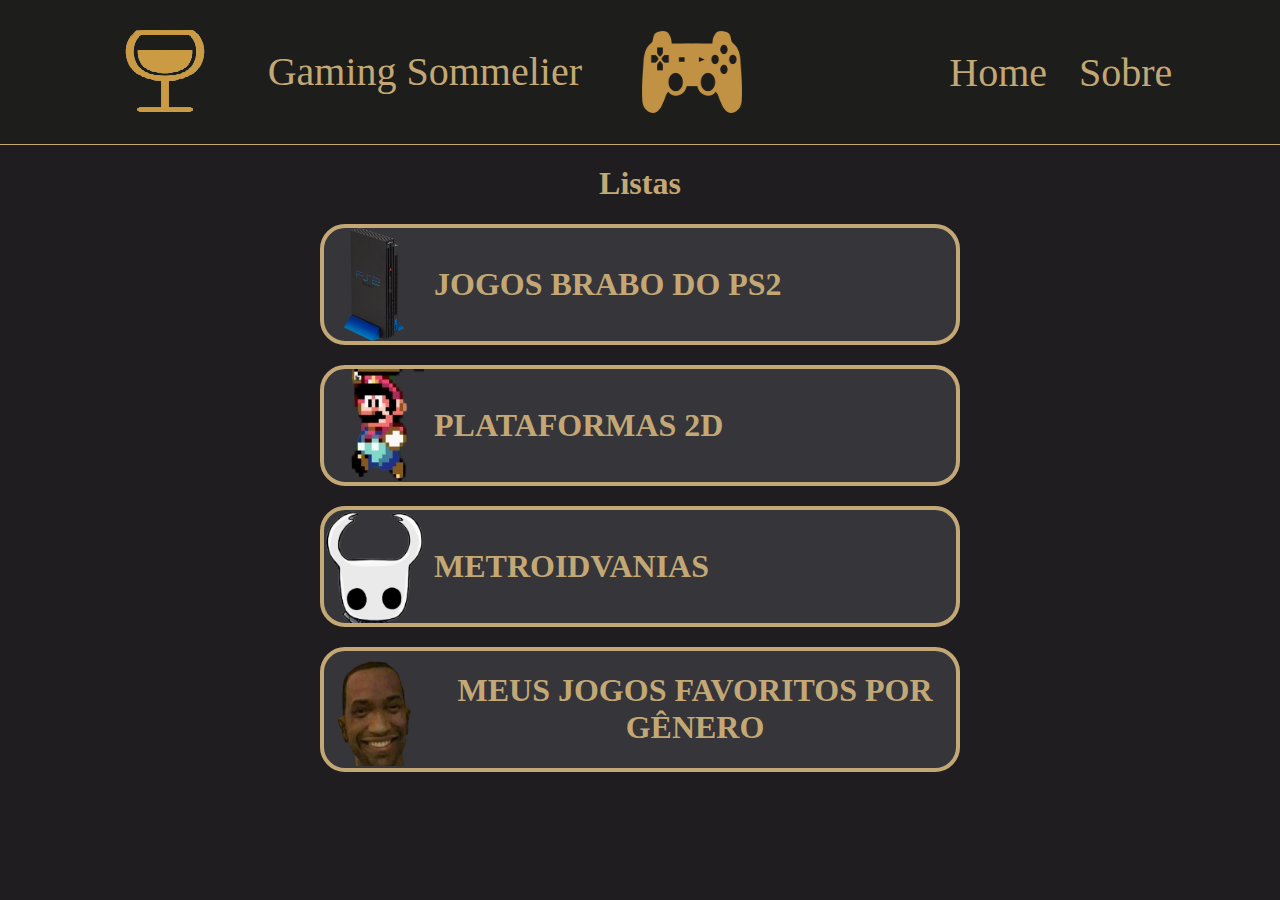
==== home.html @ 8946f2a2 "first commit" ====
<!DOCTYPE html>
<html lang="pt-br">

<head>
    <meta charset="UTF-8">
    <meta http-equiv="X-UA-Compatible" content="IE=edge">
    <meta name="viewport" content="width=device-width, initial-scale=1.0">
    <link rel="stylesheet" href="style.css">
    <link rel="shortcut icon" href="assets/icon.jpg" type="image/x-icon">
    <title>Gaming Sommelier</title>
</head>

<body>
    <nav class="navbar">
        <div class="logo">
            <img class="taça" src="assets/taca.png" alt="taça">
            <p>Gaming Sommelier</p>
            <img src="assets/joypad.png" alt="logo" width="100">
        </div>
        <div class="navbar-links">
            <ul>
                <li><a href="home.html">Home</a></li>
                <li><a href="index.html">Sobre</a></li>
            </ul>
        </div>
    </nav>

    <main>
        <h1>Listas</h1>

        <a href="ps2.html" class="conteudo-listas">
            <div class="img-col">
                <img src="assets/home/ps2.webp" alt="ps2" width="100px">
            </div>
            <div class="text-col">
                <h1>JOGOS BRABO DO PS2</h1>
            </div>
        </a>

        <a href="plataforma2d.html" class="conteudo-listas">
            <div class="img-col" onclick="">
                <img src="assets/home/plataforma2d.png" alt="ps2" width="250px">
            </div>
            <div class="text-col">
                <h1>PLATAFORMAS 2D</h1> 
            </div>
        </a>

        <a href="metroidvania.html" class="conteudo-listas">
            <div class="img-col" onclick="">
                <img src="assets/home/metroidvania.png" alt="ps2" width="250px">
            </div>
            <div class="text-col">
                <h1>METROIDVANIAS</h1> 
            </div>
        </a>
        
        <a href="meu-favoritos-de-cada-genero.html" class="conteudo-listas">
            <div class="img-col" onclick="">
                <img src="assets/home/favoritos.png" alt="ps2" width="250px">
            </div>
            <div class="text-col">
                <h1>MEUS JOGOS FAVORITOS POR GÊNERO</h1> 
            </div>
        </a>

    </main>
</body>

</html>
---- style.css ----
/* Configurações Globais*/

:root {
  --prima: #C3A875;
  --second: #1f1d20;
}

h1{
  text-align: center;
  color: var(--prima)
}

p{
  text-align: justify;
}

.conteudo {
  margin: auto;
  width: 50%;
}

@import url('https://fonts.googleapis.com/css2?family=The+Nautigal:wght@700&display=swap');

/*Navbar*/

* {
  box-sizing: border-box;
}

body {
  margin: 0;
  padding: 0;
  background-color: #1f1d20;
  color: white;
}

.navbar {
  display: flex;
  justify-content:space-around;
  align-items: center;
  background-color: #1D1D1B;
  color: #C3A875;
  outline-style:solid;
  outline-width: 1px;
  border: #C3A875;
}

.logo {
  margin: .5rem;
  display: flex;
}

.logo p{
  margin: 0px;
  padding-right: 20px;
  margin: 40px;
  font-size: 40px;
  font-family: 'The Nautigal', cursive;
}

.navbar-links ul{
  margin: 0;
  padding: 0;
  display: flex;
}

.navbar-links li{
  list-style: none;
}

.navbar-links li a {
  text-decoration: none;
  color: #C3A875;
  padding: 1rem;
  display: block;
  font-size: 40px;
}

.navbar-links li:hover {
  background-color: #4f4f4f;
}

/* Página - Sobre*/

.conteudo h1{
  font-size: 3em;
}

/*Lista*/

.imagens {
  display: block;
  margin-left: auto;
  margin-right: auto;
  border: 6px solid var(--prima);
  height: auto;
  max-width: 100%;
}

.listas .imagens{
  width: 658px;
  height: 658px;
}

.listas .imagens{
  max-width: 100%;
  height: auto;
}

.conteudo p{
  font-size: 2em;
  color: var(--prima);
  width: auto;
}

.listas h2 {
  font-size: 51px;
  color: #ca9b43;
}

.listas li {
  font-size: 3rem;
  color: #ca9b43;
}

.listas a{
    color: var(--prima);
    text-decoration: none;
}

.iframe-container {
  position: relative;
  overflow: hidden;
  padding-top: 56.25%;
  margin-bottom: 50px;
}

.iframe-container iframe{
  border: 6px solid var(--prima);
  position: absolute;
  top: 0;
  left: 0;
  width: 100%;
  height: 100%;
  display: block;
}

.espacin{
  margin-bottom: 100px;
}

/* Pagína com o grupo delistas */

.conteudo-listas{
  display: flex;
  align-items: center;
  margin: auto;
  width: 50%;
  border: 4px solid var(--prima);
  margin-bottom: 20px;
  background-color: #35353a;
  text-decoration: none;
  border-radius: 25px;
}

.conteudo-listas img{
  margin-right: 10px;
  width: 100px;
  height: 113px;
  vertical-align: middle;
  border-bottom-left-radius: 19px;
  border-top-left-radius: 19px;
}

.conteudo-listas:hover{
  background-color: var(--second);
}

svg:hover {
  fill: red;
}
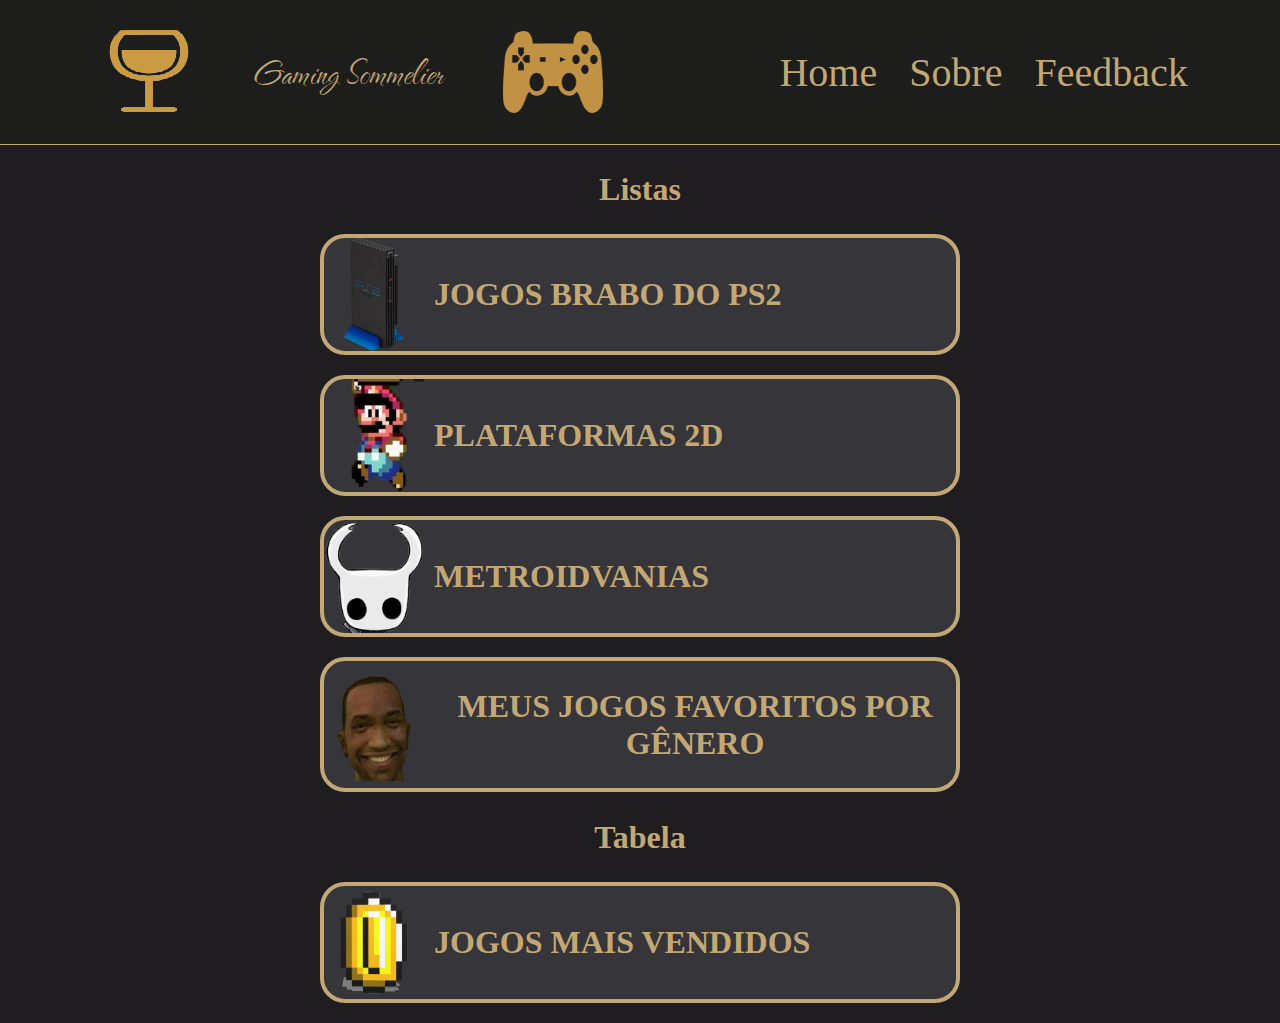
==== commit 2393fbc4: "Commit" ====
--- a/home.html
+++ b/home.html
@@ -5,9 +5,9 @@
     <meta charset="UTF-8">
     <meta http-equiv="X-UA-Compatible" content="IE=edge">
     <meta name="viewport" content="width=device-width, initial-scale=1.0">
-    <link rel="stylesheet" href="style.css">
+    <link rel="stylesheet" href="styles/style.css">
     <link rel="shortcut icon" href="assets/icon.jpg" type="image/x-icon">
-    <title>Gaming Sommelier</title>
+    <title>Home - Gaming Sommelier</title>
 </head>
 
 <body>
@@ -21,19 +21,20 @@
             <ul>
                 <li><a href="home.html">Home</a></li>
                 <li><a href="index.html">Sobre</a></li>
+                <li><a href="feedback.html">Feedback</a></li>
             </ul>
         </div>
     </nav>
 
-    <main>
-        <h1>Listas</h1>
+    <main class="container">
+        <h2>Listas</h2>
 
         <a href="ps2.html" class="conteudo-listas">
             <div class="img-col">
                 <img src="assets/home/ps2.webp" alt="ps2" width="100px">
             </div>
             <div class="text-col">
-                <h1>JOGOS BRABO DO PS2</h1>
+                <h2>JOGOS BRABO DO PS2</h2>
             </div>
         </a>
 
@@ -42,7 +43,7 @@
                 <img src="assets/home/plataforma2d.png" alt="ps2" width="250px">
             </div>
             <div class="text-col">
-                <h1>PLATAFORMAS 2D</h1> 
+                <h2>PLATAFORMAS 2D</h2>
             </div>
         </a>
 
@@ -51,19 +52,29 @@
                 <img src="assets/home/metroidvania.png" alt="ps2" width="250px">
             </div>
             <div class="text-col">
-                <h1>METROIDVANIAS</h1> 
+                <h2>METROIDVANIAS</h2>
             </div>
         </a>
-        
+
         <a href="meu-favoritos-de-cada-genero.html" class="conteudo-listas">
             <div class="img-col" onclick="">
                 <img src="assets/home/favoritos.png" alt="ps2" width="250px">
             </div>
             <div class="text-col">
-                <h1>MEUS JOGOS FAVORITOS POR GÊNERO</h1> 
+                <h2>MEUS JOGOS FAVORITOS POR GÊNERO</h2>
             </div>
         </a>
 
+        <h2>Tabela</h2>
+
+        <a href="jogos_mais_vendidos.html" class="conteudo-listas">
+            <div class="img-col" onclick="">
+                <img src="assets/home/maisvendido.gif" alt="ps2" width="250px">
+            </div>
+            <div class="text-col">
+                <h2>JOGOS MAIS VENDIDOS</h2>
+            </div>
+        </a>
     </main>
 </body>
 
--- a/styles/style.css
+++ b/styles/style.css
@@ -0,0 +1,227 @@
+/* Configurações Globais*/
+@import url('https://fonts.googleapis.com/css2?family=The+Nautigal:wght@700&display=swap');
+
+:root {
+  --prima: #C3A875;
+  --second: #1f1d20;
+}
+
+h1{
+  text-align: center;
+  color: var(--prima)
+}
+
+p{
+  text-align: justify;
+  color: var(--prima);
+}
+
+.conteudo {
+  margin: auto;
+  width: 50%;
+}
+
+* {
+  box-sizing: border-box;
+}
+
+body {
+  margin: 0;
+  padding: 0;
+  background-color: #1f1d20;
+  color: white;
+}
+
+/*Navbar*/
+
+.navbar {
+  display: flex;
+  justify-content:space-around;
+  align-items: center;
+  background-color: #1D1D1B;
+  color: #C3A875;
+  outline-style:solid;
+  outline-width: 1px;
+}
+
+.logo {
+  margin: .5rem;
+  display: flex;
+}
+
+.logo p{
+  margin: 0px;
+  padding-right: 20px;
+  margin: 40px;
+  font-size: 40px;
+  font-family: 'The Nautigal', cursive;
+}
+
+.navbar-links ul{
+  margin: 0;
+  padding: 0;
+  display: flex;
+}
+
+.navbar-links li{
+  list-style: none;
+}
+
+.navbar-links li a {
+  text-decoration: none;
+  color: #C3A875;
+  padding: 1rem;
+  display: block;
+  font-size: 40px;
+}
+
+.navbar-links li:hover {
+  background-color: #4f4f4f;
+}
+
+/* Página - Sobre*/
+
+.conteudo h1{
+  font-size: 3em;
+}
+
+/*Lista*/
+
+.imagens {
+  display: block;
+  margin-left: auto;
+  margin-right: auto;
+  border: 6px solid var(--prima);
+  height: auto;
+  max-width: 100%;
+}
+
+.listas .imagens{
+  width: 658px;
+  height: 658px;
+}
+
+.listas .imagens{
+  max-width: 100%;
+  height: auto;
+}
+
+.conteudo p{
+  font-size: 2em;
+  color: var(--prima);
+  width: auto;
+}
+
+.listas h2 {
+  font-size: 51px;
+  color: #ca9b43;
+}
+
+.listas li {
+  font-size: 3rem;
+  color: #ca9b43;
+}
+
+.listas a{
+    color: var(--prima);
+    text-decoration: none;
+}
+
+.iframe-container {
+  position: relative;
+  overflow: hidden;
+  padding-top: 56.25%;
+  margin-bottom: 50px;
+}
+
+.iframe-container iframe{
+  border: 6px solid var(--prima);
+  position: absolute;
+  top: 0;
+  left: 0;
+  width: 100%;
+  height: 100%;
+  display: block;
+}
+
+.espacin{
+  margin-bottom: 100px;
+}
+
+/* Pagína com o grupo de listas - HOME*/
+
+.conteudo-listas{
+  display: flex;
+  align-items: center;
+  margin: auto;
+  width: 50%;
+  border: 4px solid var(--prima);
+  margin-bottom: 20px;
+  background-color: #35353a;
+  text-decoration: none;
+  
+  border-radius: 25px;
+}
+
+.conteudo-listas img{
+  margin-right: 10px;
+  width: 100px;
+  height: 113px;
+  vertical-align: middle;
+  border-bottom-left-radius: 19px;
+  border-top-left-radius: 19px;
+}
+
+.conteudo-listas:hover{
+  background-color: var(--second);
+}
+
+.container h2{
+  font-size: 2em;
+  text-align: center;
+  color: var(--prima);
+}
+
+/* Pagína de feedback */
+
+.feedback {
+  text-align: center;
+  align-items: center;
+}
+
+.feedback p{
+  text-align: center;
+  font-size: 30px;
+}
+
+.cld{
+  border-style: solid;
+  color: var(--prima);
+  border: 5px;
+}
+
+#formulario{
+  display: flex;
+  justify-content: center;
+  align-items:center;
+
+}
+
+#formulario button{
+ font-size: 2em;
+ border: 5px solid var(--prima);
+ background-color: #745D32;
+ color: var(--prima);
+}
+
+#formulario button:hover{
+  background-color: #483A1F;
+}
+
+#formulario input {
+  color: var(--prima);
+  background-color: #745D32;
+  margin-right: 1rem;
+  font-size: 2em;
+  border: 5px solid var(--prima);
+}